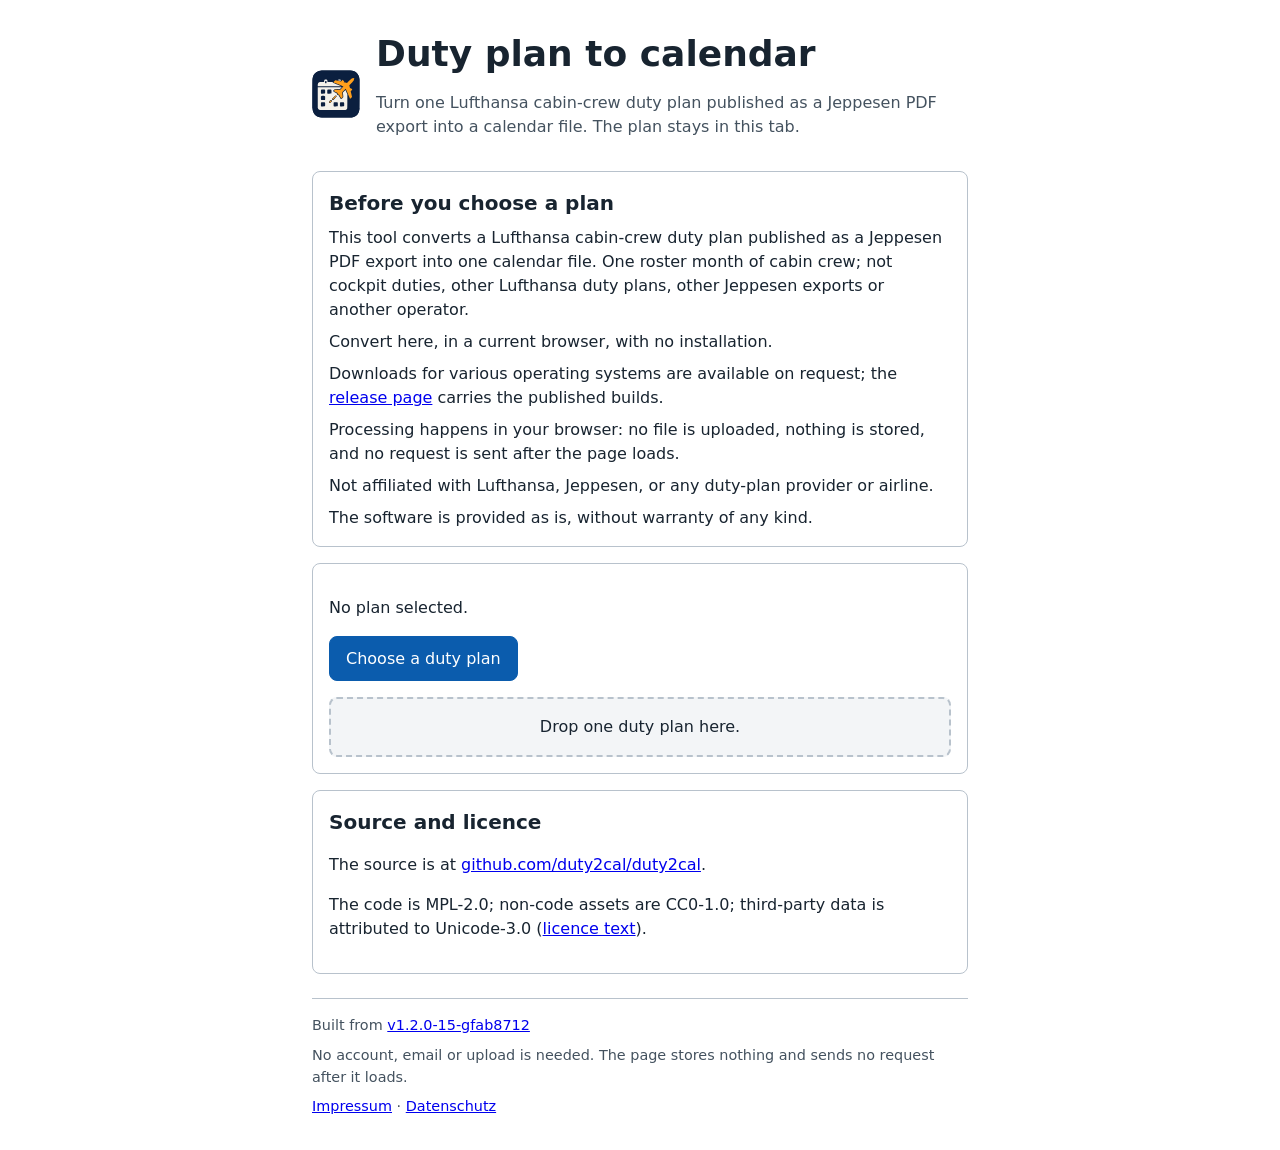
==== index.html @ f436f547 "publish-site: publish the Site output built from v1.2.0-15-gfab8712 (fab8712c7bcb0851f8cfad85cb811b9" ====
<!doctype html>
<html lang="en">
<head>
  <meta charset="utf-8">
  <meta name="viewport" content="width=device-width, initial-scale=1">
  <!-- connect-src 'none' forbids every fetch; the WASM bytes are inlined by
       scripts/build-web.sh and passed to init(bytes). Never weaken this. -->
  <meta http-equiv="Content-Security-Policy" content="default-src 'self'; connect-src 'none'; script-src 'self' 'wasm-unsafe-eval'; style-src 'self'; img-src 'self' data:; object-src 'none'; base-uri 'none'; form-action 'none'">
  <title>Duty plan to calendar</title>
  <link rel="icon" type="image/svg+xml" href="./icon.svg">
  <link rel="icon" type="image/png" href="./icon.png">
  <link rel="stylesheet" href="./styles.css">
  <script src="./capability.js" defer></script>
  <script type="module" src="./app.js"></script>
</head>
<body>
  <header class="page-header">
    <div class="brand">
      <img class="app-icon" src="./icon.svg" alt="duty2cal" width="48" height="48">
      <div class="brand-text">
        <h1>Duty plan to calendar</h1>
        <p class="lede">Turn one Lufthansa cabin-crew duty plan published as a Jeppesen PDF export into a calendar file. The plan stays in this tab.</p>
      </div>
    </div>
  </header>

  <main>
    <section id="terms" class="panel" aria-labelledby="terms-heading">
      <h2 id="terms-heading">Before you choose a plan</h2>
      <ul class="statements">
        <li data-site-statement="what-it-does">This tool converts a Lufthansa cabin-crew duty plan published as a Jeppesen PDF export into one calendar file. One roster month of cabin crew; not cockpit duties, other Lufthansa duty plans, other Jeppesen exports or another operator.</li>
        <li data-site-statement="browser-route">Convert here, in a current browser, with no installation.</li>
        <li data-site-statement="archive-route">Downloads for various operating systems are available on request; the <a href="https://github.com/duty2cal/duty2cal/releases">release page</a> carries the published builds.</li>
        <li data-site-statement="privacy">Processing happens in your browser: no file is uploaded, nothing is stored, and no request is sent after the page loads.</li>
        <li data-site-statement="non-affiliation">Not affiliated with Lufthansa, Jeppesen, or any duty-plan provider or airline.</li>
        <li data-site-statement="as-is">The software is provided as is, without warranty of any kind.</li>
      </ul>
    </section>

    <section id="cannot-run" class="panel panel--failure" hidden>
      <h2>This browser cannot run the converter</h2>
      <p id="cannot-run-reason"></p>
    </section>

    <section id="plan-actions" class="panel" hidden>
      <p id="status" role="status" aria-live="polite">No plan selected.</p>
      <div class="controls">
        <button id="choose" type="button" class="button">Choose a duty plan</button>
        <label class="visually-hidden" for="plan">Choose a duty plan</label>
        <input id="plan" type="file" accept="application/pdf,.pdf" hidden>
      </div>
      <div id="drop-zone" class="drop-zone">Drop one duty plan here.</div>
      <div id="offer" class="offer" hidden>
        <h2>Calendar ICS ready</h2>
        <p id="ready-status" class="offer-note" role="status" aria-live="polite"></p>
        <div id="warnings" class="diagnostics" hidden>
          <h3>Unknown duties</h3>
          <ul id="warning-list" class="diagnostics__list"></ul>
        </div>
        <p id="offer-copy">You can choose where to save the file.</p>
        <div id="offer-links"></div>
        <p id="offer-note" class="offer-note" hidden></p>
        <button id="reset-ready" type="button" class="button">Open new/next duty plan PDF</button>
      </div>
      <section id="failure" class="panel panel--failure" role="alert" hidden>
        <h2>Conversion failed</h2>
        <p id="failure-reason"></p>
        <div id="failure-errors" class="diagnostics" hidden>
          <h3>Errors</h3>
          <ul id="error-list" class="diagnostics__list"></ul>
        </div>
        <div id="failure-warnings" class="diagnostics" hidden>
          <h3>Warnings</h3>
          <ul id="failure-warning-list" class="diagnostics__list"></ul>
        </div>
        <div id="failure-offer"></div>
        <p id="failure-note" hidden></p>
        <button id="reset" type="button" class="button">Choose another plan</button>
      </section>
    </section>

    <section id="source" class="panel" aria-labelledby="source-heading">
      <h2 id="source-heading">Source and licence</h2>
      <p data-site-statement="source">The source is at <a href="https://github.com/duty2cal/duty2cal">github.com/duty2cal/duty2cal</a>.</p>
      <p data-site-statement="license">The code is MPL-2.0; non-code assets are CC0-1.0; third-party data is attributed to Unicode-3.0 (<a href="https://github.com/duty2cal/duty2cal/blob/main/LICENSES/MPL-2.0.txt">licence text</a>).</p>
    </section>
  </main>

  <footer class="page-footer">
    <p>Built from <a href="https://github.com/duty2cal/duty2cal/commit/fab8712c7bcb0851f8cfad85cb811b99cc428552"><span data-site-statement="built-revision">v1.2.0-15-gfab8712</span></a></p>
    <p>No account, email or upload is needed. The page stores nothing and sends no request after it loads.</p>
    <p><a href="./impressum.html">Impressum</a> · <a href="./privacy.html">Datenschutz</a></p>
  </footer>
</body>
</html>
---- styles.css ----
/* SPDX-License-Identifier: MPL-2.0
   Converter screen tokens and layout. Colours meet WCAG 2.2 AA; motion uses
   only opacity/translate and collapses under prefers-reduced-motion. */
:root {
  --surface: #ffffff;
  --surface-muted: #f3f5f7;
  --ink: #182430;
  --ink-muted: #44525f;
  --accent: #0b5cad;
  --accent-ink: #ffffff;
  --border: #b8c2cc;
  --failure-surface: #fdf1f0;
  --failure-ink: #8a1c13;
  --focus: #0b5cad;
  --motion-duration: 120ms;
  --radius: 8px;
  --space: 1rem;
  font-family: system-ui, -apple-system, 'Segoe UI', Roboto, sans-serif;
}

@media (prefers-reduced-motion: reduce) {
  :root {
    --motion-duration: 0ms;
  }
}

body {
  box-sizing: border-box;
  margin: 0 auto;
  max-width: 720px;
  padding: 16px;
  background: var(--surface);
  color: var(--ink);
  line-height: 1.5;
}

h1 {
  font-size: 28px;
  line-height: 1.2;
  margin: 0 0 0.5rem;
}

@media (min-width: 480px) {
  body {
    padding: 24px;
  }
}

@media (min-width: 720px) {
  body {
    max-width: 720px;
    padding: 32px;
  }

  h1 {
    font-size: 36px;
  }
}

@media (max-width: 479px) {
  .controls {
    flex-direction: column;
  }

  .controls .button {
    width: 100%;
  }
}

h2 {
  font-size: 1.25rem;
  margin: 0 0 0.5rem;
}

.lede,
.page-footer {
  color: var(--ink-muted);
}

.brand {
  display: flex;
  align-items: center;
  gap: var(--space);
}

.brand-text {
  min-width: 0;
}

.app-icon {
  display: block;
  flex: none;
  width: 48px;
  height: 48px;
  border-radius: var(--radius);
}

.statements {
  list-style: none;
  margin: 0;
  padding: 0;
}

.statements li {
  margin: 0 0 0.5rem;
}

.statements li:last-child {
  margin-bottom: 0;
}

.page-footer p {
  margin: 0 0 0.5rem;
}

.page-footer p:last-child {
  margin-bottom: 0;
}

.panel {
  border: 1px solid var(--border);
  border-radius: var(--radius);
  padding: var(--space);
  margin-top: var(--space);
  background: var(--surface);
}

.panel--failure {
  background: var(--failure-surface);
  border-color: var(--failure-ink);
}

.panel--failure h2 {
  color: var(--failure-ink);
}

.controls {
  display: flex;
  flex-wrap: wrap;
  gap: 0.75rem;
  margin-top: var(--space);
}

.button {
  font: inherit;
  min-height: 44px;
  padding: 0.6rem 1rem;
  border: 1px solid var(--accent);
  border-radius: var(--radius);
  background: var(--accent);
  color: var(--accent-ink);
  cursor: pointer;
  transition: opacity var(--motion-duration) ease, transform var(--motion-duration) ease;
}

.button:hover {
  opacity: 0.92;
}

.button:focus-visible,
a:focus-visible {
  outline: 3px solid var(--focus);
  outline-offset: 2px;
}

.button:disabled {
  cursor: not-allowed;
  opacity: 0.6;
}

.drop-zone {
  margin-top: var(--space);
  padding: var(--space);
  border: 2px dashed var(--border);
  border-radius: var(--radius);
  background: var(--surface-muted);
  text-align: center;
}

.offer {
  margin-top: var(--space);
}

.offer h2 {
  margin-top: 0;
}

#offer-links {
  display: flex;
  flex-wrap: wrap;
  gap: 0.75rem;
  margin-top: var(--space);
}

#offer-links .button {
  display: inline-flex;
  align-items: center;
  max-width: 100%;
  overflow-wrap: anywhere;
  text-align: center;
}

.offer .button {
  margin-top: var(--space);
}

.offer #offer-links .button {
  margin-top: 0;
}

.offer-note {
  color: var(--ink-muted);
  overflow-wrap: anywhere;
}

#failure-offer {
  margin-top: var(--space);
}

#failure-offer .button {
  display: inline-flex;
  align-items: center;
  max-width: 100%;
  overflow-wrap: anywhere;
  text-align: center;
}

#failure > .button {
  margin-top: var(--space);
}

.diagnostics {
  margin-top: var(--space);
  border-left: 3px solid var(--border);
  padding-left: var(--space);
}

.diagnostics h2,
.diagnostics h3 {
  font-size: 1rem;
  line-height: 1.2;
  margin: 0 0 0.5rem;
}

.diagnostics__list {
  margin: 0;
  padding-left: 1.25rem;
}

.diagnostics__list li {
  overflow-wrap: anywhere;
}

.panel--failure .diagnostics__list li::marker {
  color: var(--failure-ink);
}

.page-footer {
  margin-top: calc(var(--space) * 1.5);
  border-top: 1px solid var(--border);
  padding-top: var(--space);
  font-size: 0.9rem;
}

.visually-hidden {
  position: absolute;
  width: 1px;
  height: 1px;
  overflow: hidden;
  clip: rect(0 0 0 0);
  white-space: nowrap;
}

/* Legal notice pages. They are static documents in the same shell: one
   column, the same tokens, no script and no controls beyond links. The
   heading is allowed to hyphenate: "Datenschutzerklärung" is longer than the
   header's measure at 360 px, and a clipped title is a defect. A mail address
   longer than the panel breaks rather than leaving it. */
.brand-text {
  min-width: 0;
}

.brand h1 {
  hyphens: auto;
}
.notice h2 {
  margin-top: 0;
}

.notice p:last-child,
.notice address + p:last-child {
  margin-bottom: 0;
}

.notice address {
  font-style: normal;
  margin: 0 0 var(--space);
}

.notice .muted {
  color: var(--ink-muted);
  font-size: 0.9rem;
}

.notice-page a {
  color: var(--accent);
}

.notice a {
  overflow-wrap: anywhere;
}
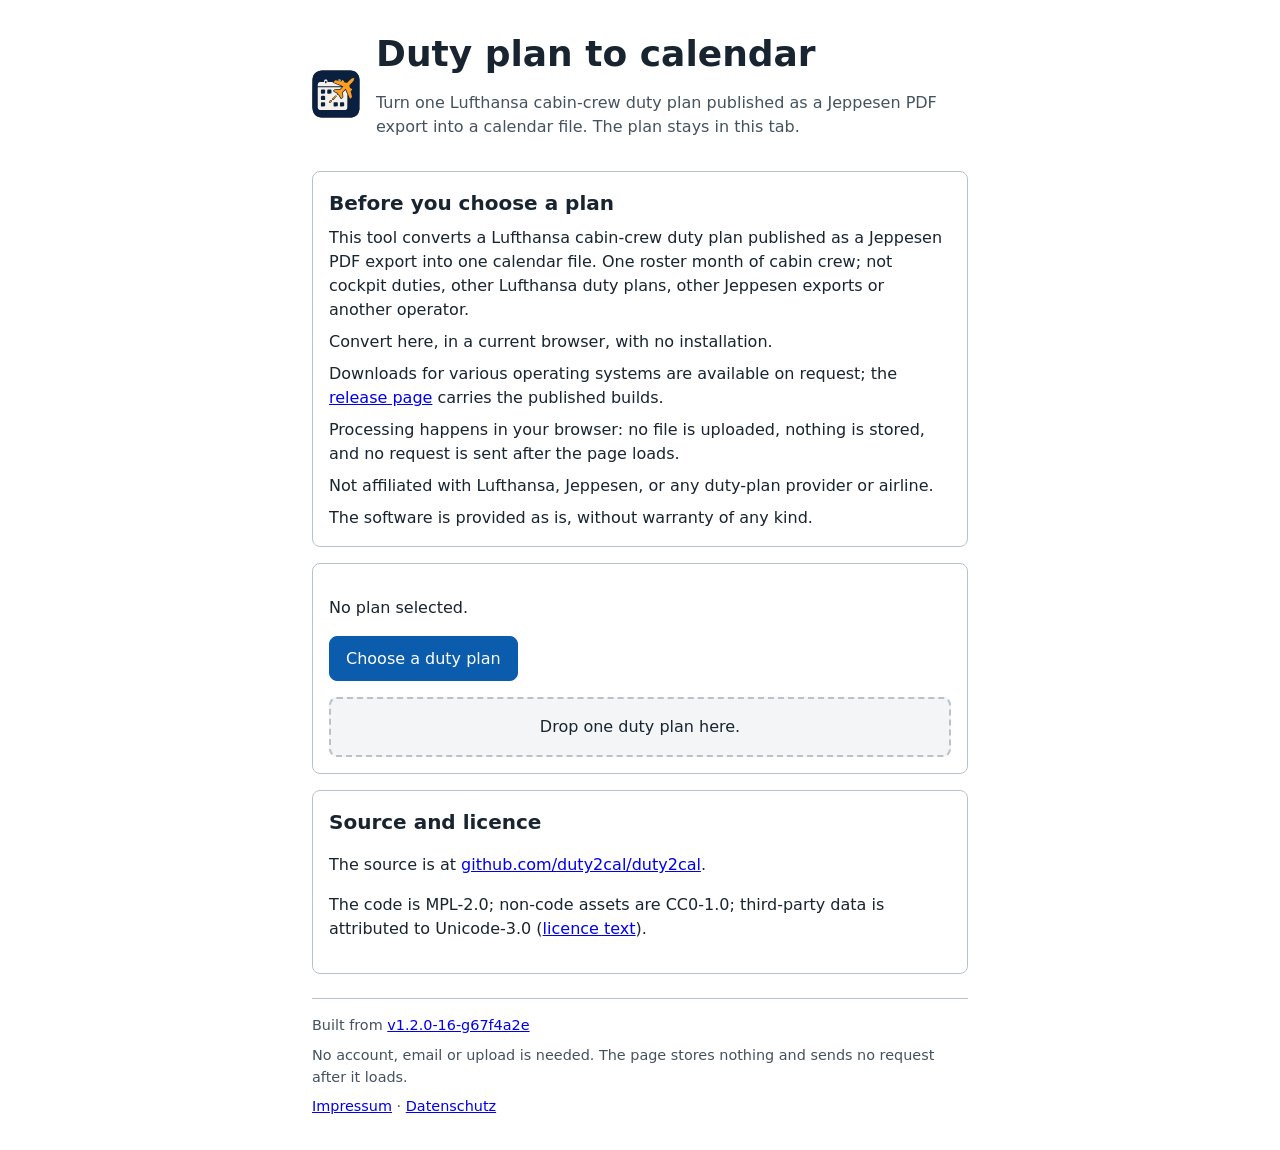
==== commit a5ae24aa: "publish-site: publish the Site output built from v1.2.0-16-g67f4a2e (67f4a2eaf7a3916682a9a0cb55d31ee" ====
--- a/index.html
+++ b/index.html
@@ -87,7 +87,7 @@
   </main>
 
   <footer class="page-footer">
-    <p>Built from <a href="https://github.com/duty2cal/duty2cal/commit/fab8712c7bcb0851f8cfad85cb811b99cc428552"><span data-site-statement="built-revision">v1.2.0-15-gfab8712</span></a></p>
+    <p>Built from <a href="https://github.com/duty2cal/duty2cal/commit/67f4a2eaf7a3916682a9a0cb55d31ee65bec5f2e"><span data-site-statement="built-revision">v1.2.0-16-g67f4a2e</span></a></p>
     <p>No account, email or upload is needed. The page stores nothing and sends no request after it loads.</p>
     <p><a href="./impressum.html">Impressum</a> · <a href="./privacy.html">Datenschutz</a></p>
   </footer>
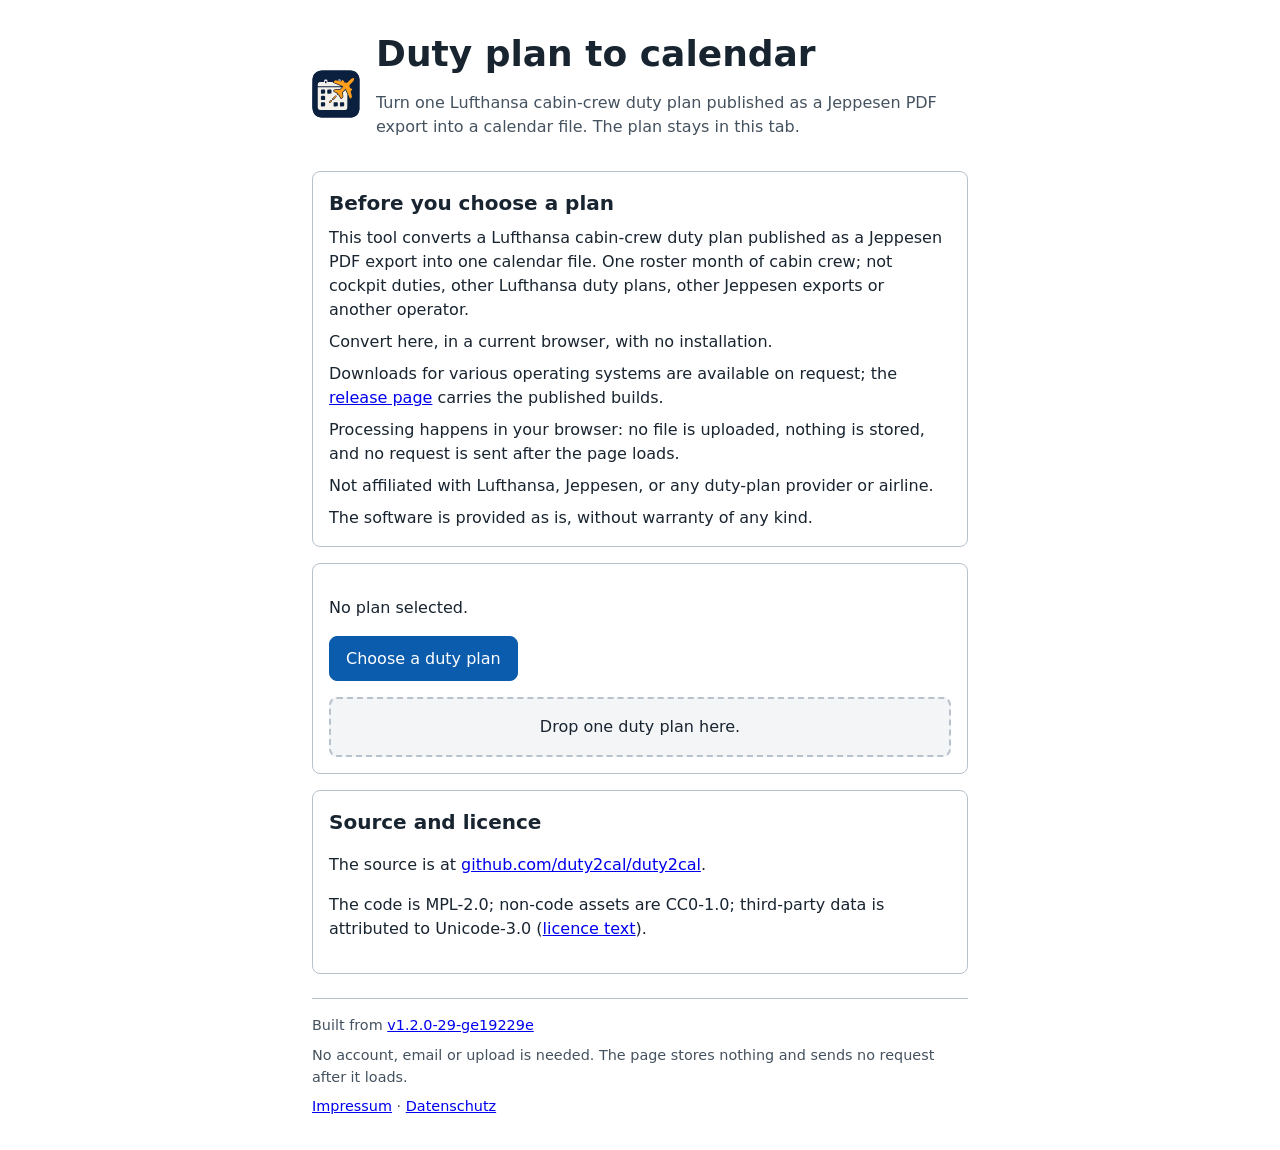
==== commit 4ef7d958: "publish-site: publish the Site output built from v1.2.0-29-ge19229e (e19229eee97274ca3af5e0793c3d46e" ====
--- a/index.html
+++ b/index.html
@@ -87,7 +87,7 @@
   </main>
 
   <footer class="page-footer">
-    <p>Built from <a href="https://github.com/duty2cal/duty2cal/commit/67f4a2eaf7a3916682a9a0cb55d31ee65bec5f2e"><span data-site-statement="built-revision">v1.2.0-16-g67f4a2e</span></a></p>
+    <p>Built from <a href="https://github.com/duty2cal/duty2cal/commit/e19229eee97274ca3af5e0793c3d46e4f0778e0d"><span data-site-statement="built-revision">v1.2.0-29-ge19229e</span></a></p>
     <p>No account, email or upload is needed. The page stores nothing and sends no request after it loads.</p>
     <p><a href="./impressum.html">Impressum</a> · <a href="./privacy.html">Datenschutz</a></p>
   </footer>
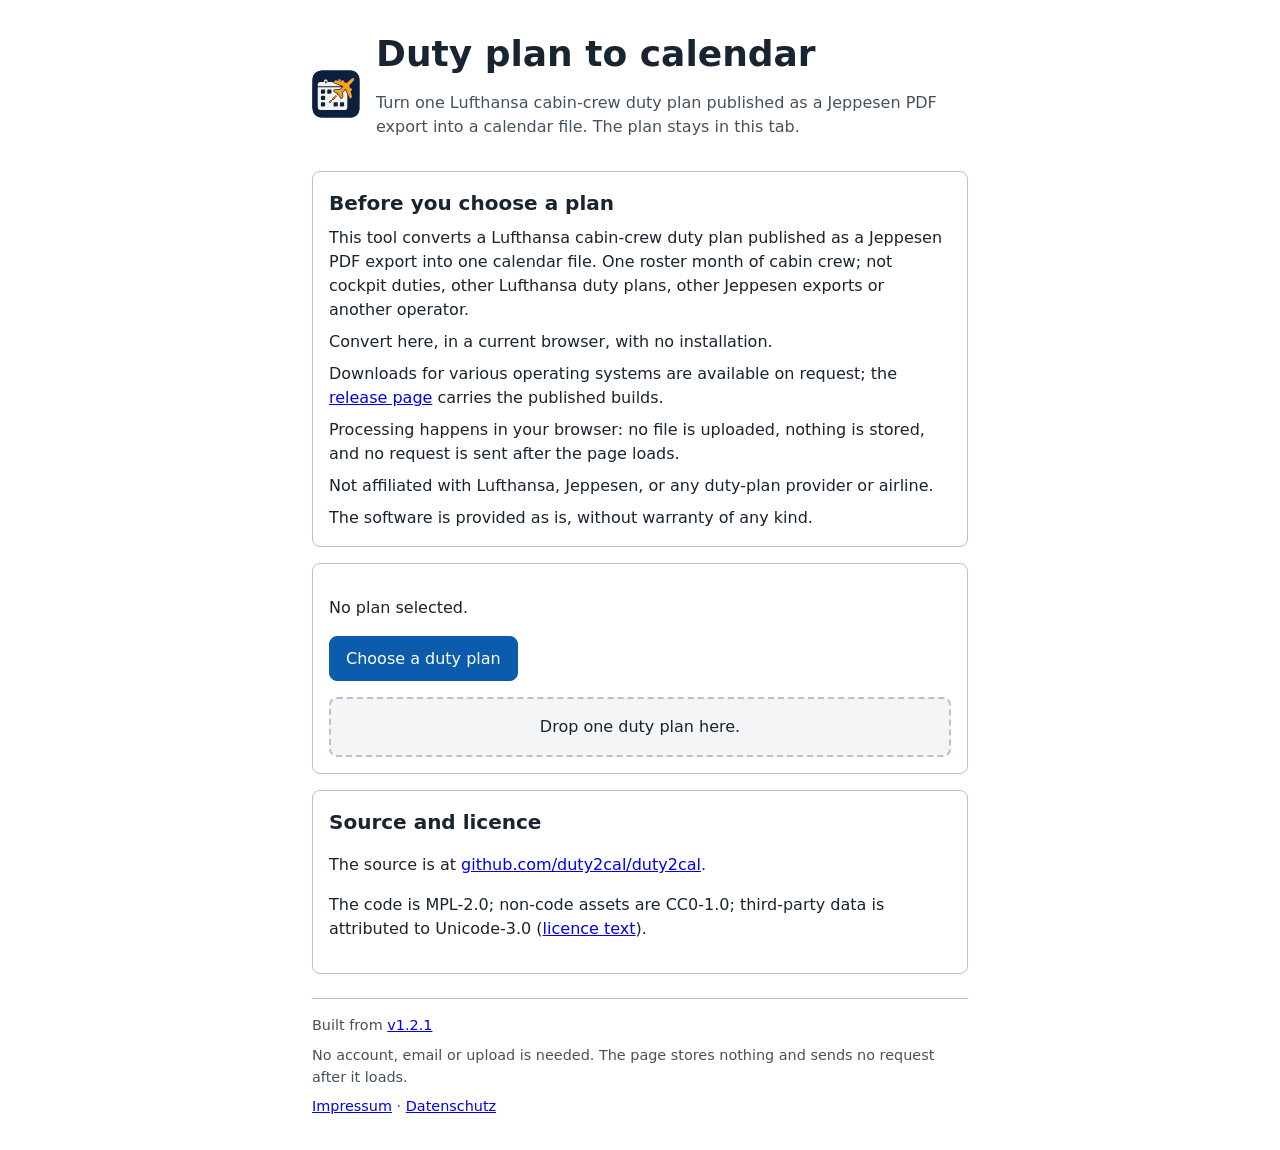
==== commit 5164561f: "publish-site: publish the Site output built from v1.2.1 (c0e36784c2bba7b1245e06babc654a23f09fd9ce)" ====
--- a/index.html
+++ b/index.html
@@ -87,7 +87,7 @@
   </main>
 
   <footer class="page-footer">
-    <p>Built from <a href="https://github.com/duty2cal/duty2cal/commit/e19229eee97274ca3af5e0793c3d46e4f0778e0d"><span data-site-statement="built-revision">v1.2.0-29-ge19229e</span></a></p>
+    <p>Built from <a href="https://github.com/duty2cal/duty2cal/commit/c0e36784c2bba7b1245e06babc654a23f09fd9ce"><span data-site-statement="built-revision">v1.2.1</span></a></p>
     <p>No account, email or upload is needed. The page stores nothing and sends no request after it loads.</p>
     <p><a href="./impressum.html">Impressum</a> · <a href="./privacy.html">Datenschutz</a></p>
   </footer>
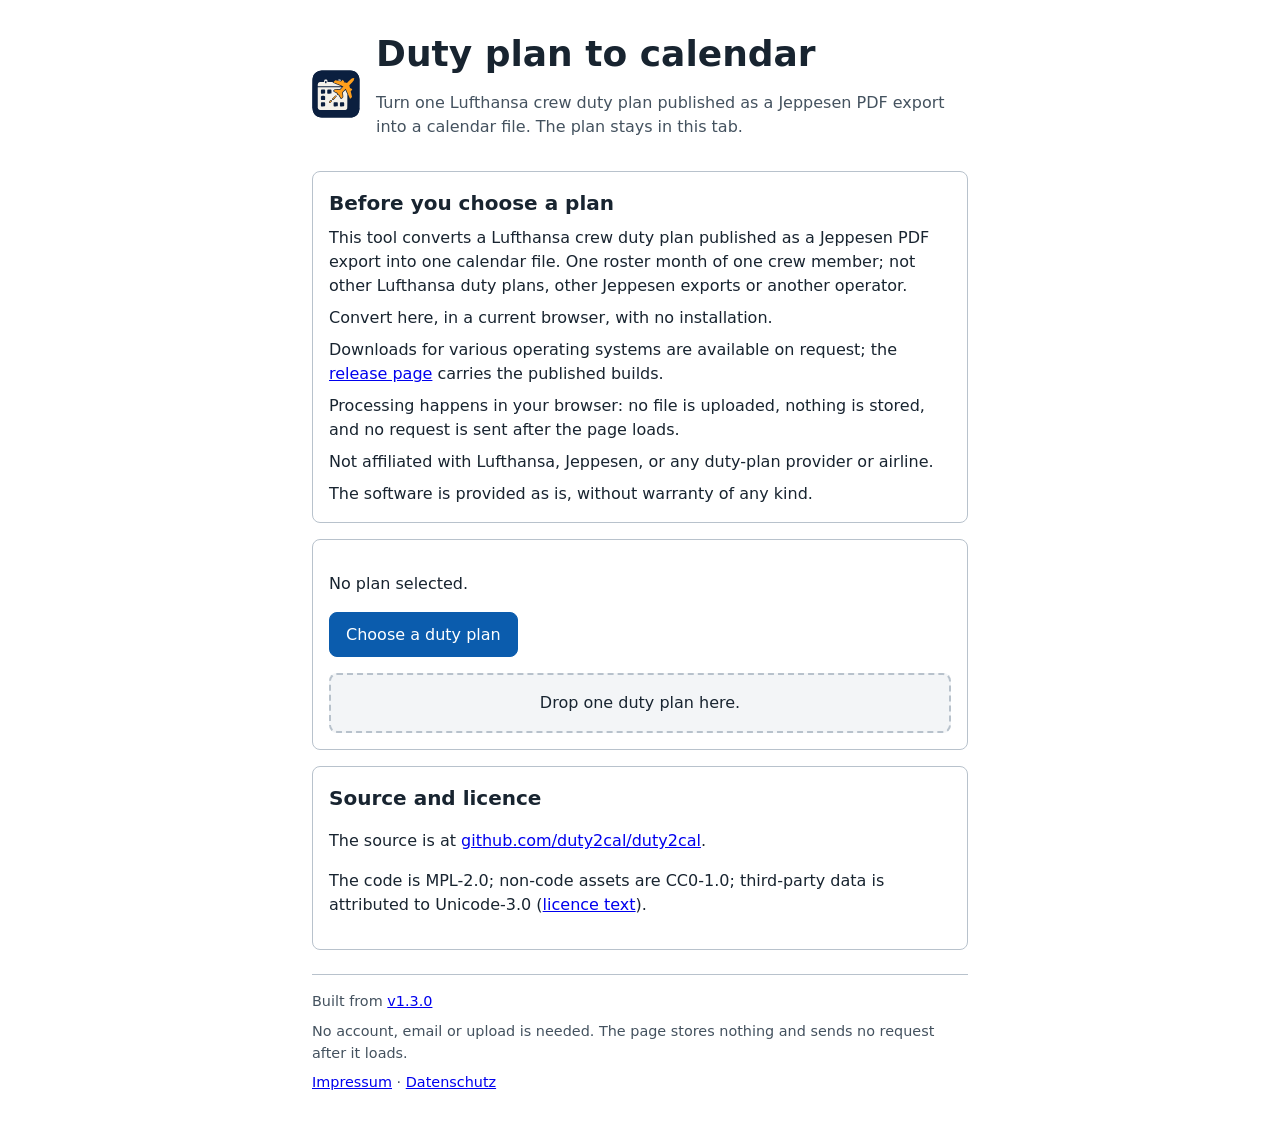
==== commit f108be44: "publish-site: publish the Site output built from v1.3.0 (91db8f2f42c3a86582c2f1e8e23ecf8a4612d2b4)" ====
--- a/index.html
+++ b/index.html
@@ -19,7 +19,7 @@
       <img class="app-icon" src="./icon.svg" alt="duty2cal" width="48" height="48">
       <div class="brand-text">
         <h1>Duty plan to calendar</h1>
-        <p class="lede">Turn one Lufthansa cabin-crew duty plan published as a Jeppesen PDF export into a calendar file. The plan stays in this tab.</p>
+        <p class="lede">Turn one Lufthansa crew duty plan published as a Jeppesen PDF export into a calendar file. The plan stays in this tab.</p>
       </div>
     </div>
   </header>
@@ -28,7 +28,7 @@
     <section id="terms" class="panel" aria-labelledby="terms-heading">
       <h2 id="terms-heading">Before you choose a plan</h2>
       <ul class="statements">
-        <li data-site-statement="what-it-does">This tool converts a Lufthansa cabin-crew duty plan published as a Jeppesen PDF export into one calendar file. One roster month of cabin crew; not cockpit duties, other Lufthansa duty plans, other Jeppesen exports or another operator.</li>
+        <li data-site-statement="what-it-does">This tool converts a Lufthansa crew duty plan published as a Jeppesen PDF export into one calendar file. One roster month of one crew member; not other Lufthansa duty plans, other Jeppesen exports or another operator.</li>
         <li data-site-statement="browser-route">Convert here, in a current browser, with no installation.</li>
         <li data-site-statement="archive-route">Downloads for various operating systems are available on request; the <a href="https://github.com/duty2cal/duty2cal/releases">release page</a> carries the published builds.</li>
         <li data-site-statement="privacy">Processing happens in your browser: no file is uploaded, nothing is stored, and no request is sent after the page loads.</li>
@@ -87,7 +87,7 @@
   </main>
 
   <footer class="page-footer">
-    <p>Built from <a href="https://github.com/duty2cal/duty2cal/commit/c0e36784c2bba7b1245e06babc654a23f09fd9ce"><span data-site-statement="built-revision">v1.2.1</span></a></p>
+    <p>Built from <a href="https://github.com/duty2cal/duty2cal/commit/91db8f2f42c3a86582c2f1e8e23ecf8a4612d2b4"><span data-site-statement="built-revision">v1.3.0</span></a></p>
     <p>No account, email or upload is needed. The page stores nothing and sends no request after it loads.</p>
     <p><a href="./impressum.html">Impressum</a> · <a href="./privacy.html">Datenschutz</a></p>
   </footer>
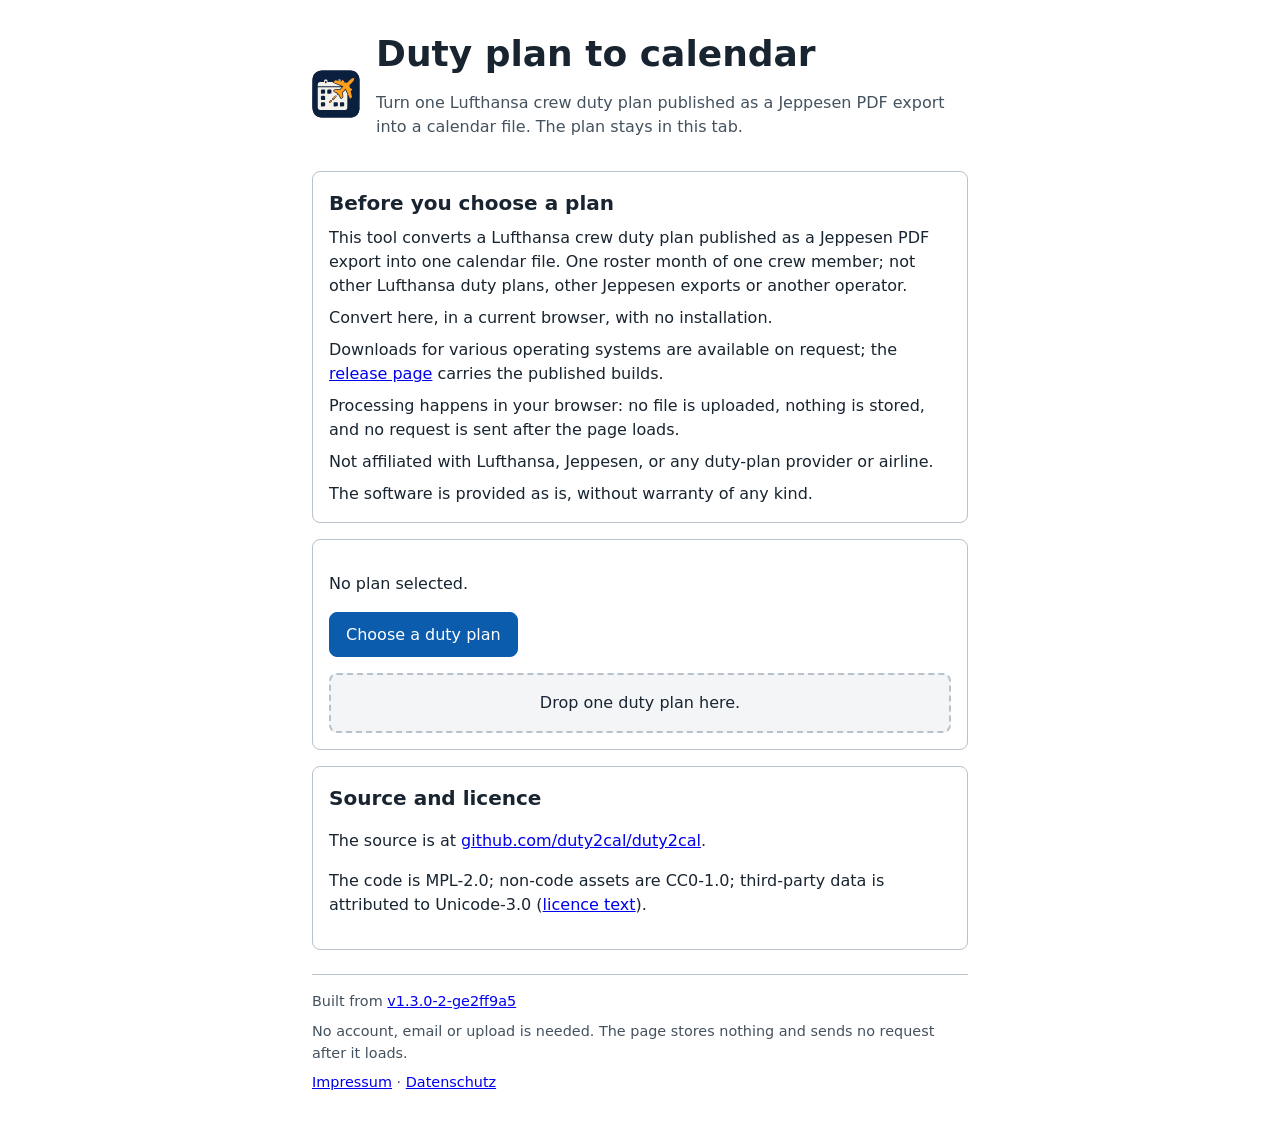
==== commit 57a8e476: "publish-site: publish the Site output built from v1.3.0-2-ge2ff9a5 (e2ff9a5f931b6a86f9b1839bafa7d366" ====
--- a/index.html
+++ b/index.html
@@ -87,7 +87,7 @@
   </main>
 
   <footer class="page-footer">
-    <p>Built from <a href="https://github.com/duty2cal/duty2cal/commit/91db8f2f42c3a86582c2f1e8e23ecf8a4612d2b4"><span data-site-statement="built-revision">v1.3.0</span></a></p>
+    <p>Built from <a href="https://github.com/duty2cal/duty2cal/commit/e2ff9a5f931b6a86f9b1839bafa7d36645abc6cf"><span data-site-statement="built-revision">v1.3.0-2-ge2ff9a5</span></a></p>
     <p>No account, email or upload is needed. The page stores nothing and sends no request after it loads.</p>
     <p><a href="./impressum.html">Impressum</a> · <a href="./privacy.html">Datenschutz</a></p>
   </footer>
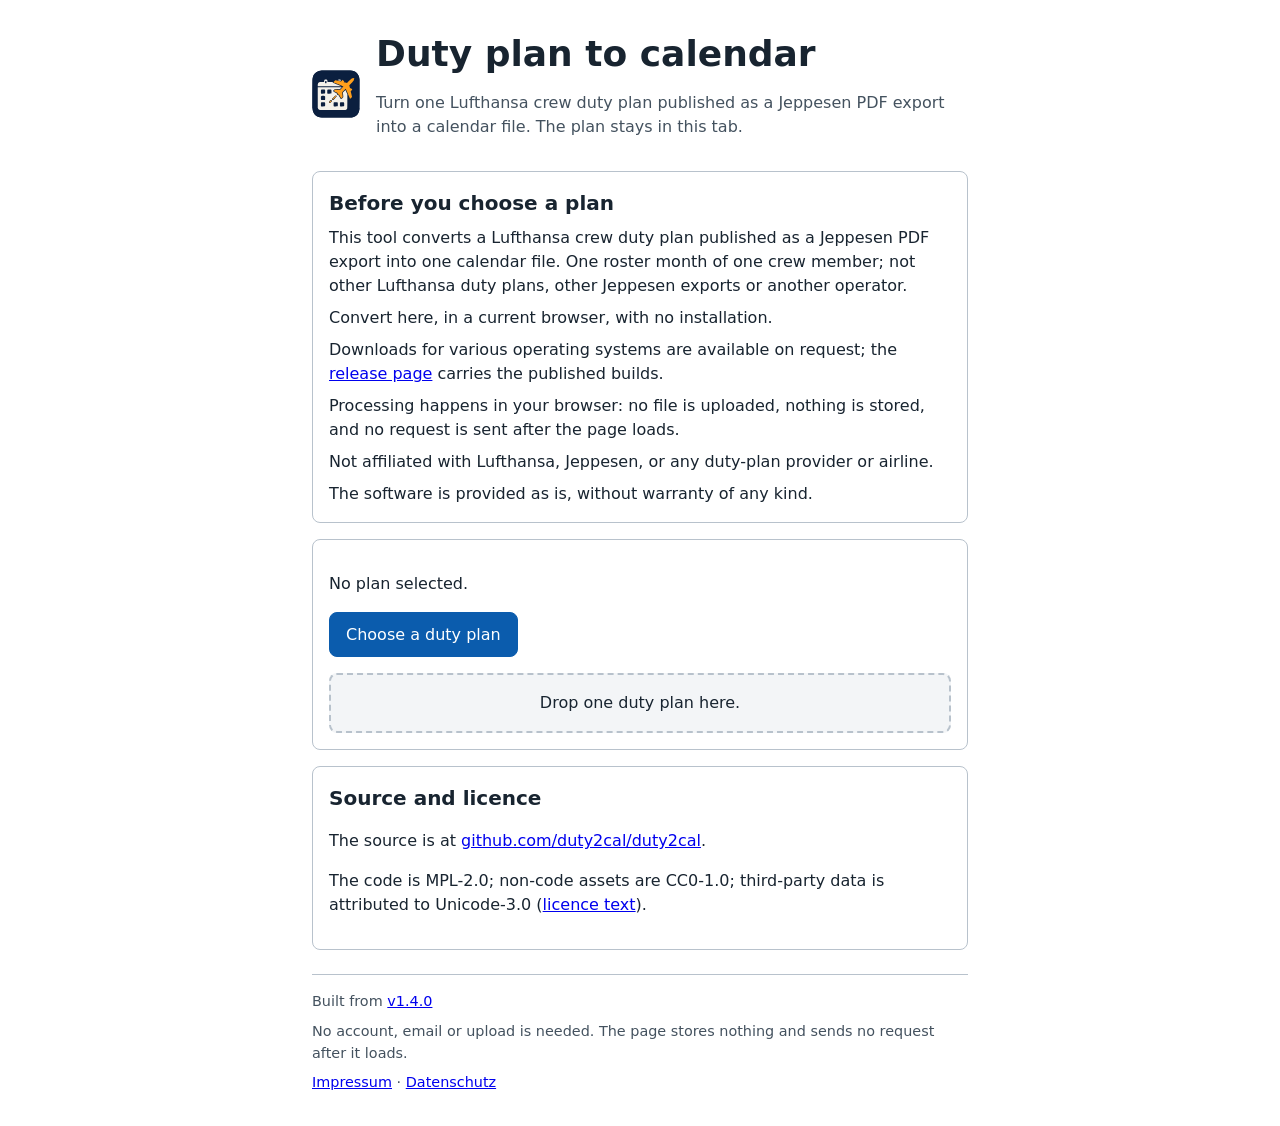
==== commit 1094faaa: "publish-site: publish the Site output built from v1.4.0 (97da18eee7c3b41417c5158cfc15fb4a3d2061ef)" ====
--- a/index.html
+++ b/index.html
@@ -87,7 +87,7 @@
   </main>
 
   <footer class="page-footer">
-    <p>Built from <a href="https://github.com/duty2cal/duty2cal/commit/e2ff9a5f931b6a86f9b1839bafa7d36645abc6cf"><span data-site-statement="built-revision">v1.3.0-2-ge2ff9a5</span></a></p>
+    <p>Built from <a href="https://github.com/duty2cal/duty2cal/commit/97da18eee7c3b41417c5158cfc15fb4a3d2061ef"><span data-site-statement="built-revision">v1.4.0</span></a></p>
     <p>No account, email or upload is needed. The page stores nothing and sends no request after it loads.</p>
     <p><a href="./impressum.html">Impressum</a> · <a href="./privacy.html">Datenschutz</a></p>
   </footer>
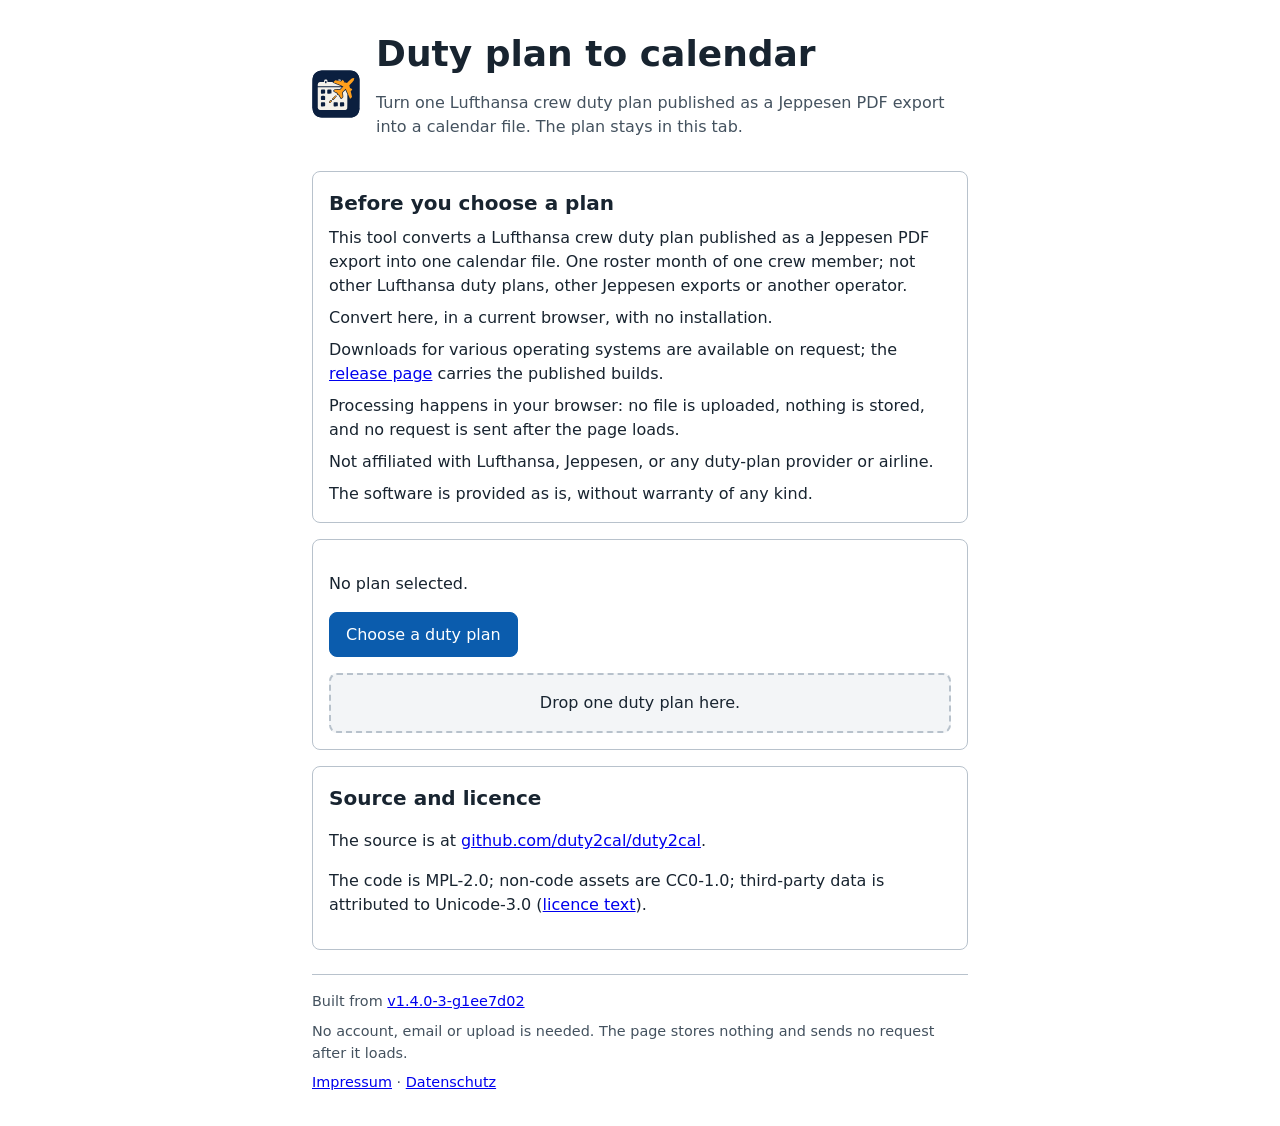
==== commit 0ee8447d: "publish-site: publish the Site output built from v1.4.0-3-g1ee7d02 (1ee7d02b02cb3742f6bf9a5e1b255975" ====
--- a/index.html
+++ b/index.html
@@ -87,7 +87,7 @@
   </main>
 
   <footer class="page-footer">
-    <p>Built from <a href="https://github.com/duty2cal/duty2cal/commit/97da18eee7c3b41417c5158cfc15fb4a3d2061ef"><span data-site-statement="built-revision">v1.4.0</span></a></p>
+    <p>Built from <a href="https://github.com/duty2cal/duty2cal/commit/1ee7d02b02cb3742f6bf9a5e1b25597565072435"><span data-site-statement="built-revision">v1.4.0-3-g1ee7d02</span></a></p>
     <p>No account, email or upload is needed. The page stores nothing and sends no request after it loads.</p>
     <p><a href="./impressum.html">Impressum</a> · <a href="./privacy.html">Datenschutz</a></p>
   </footer>
